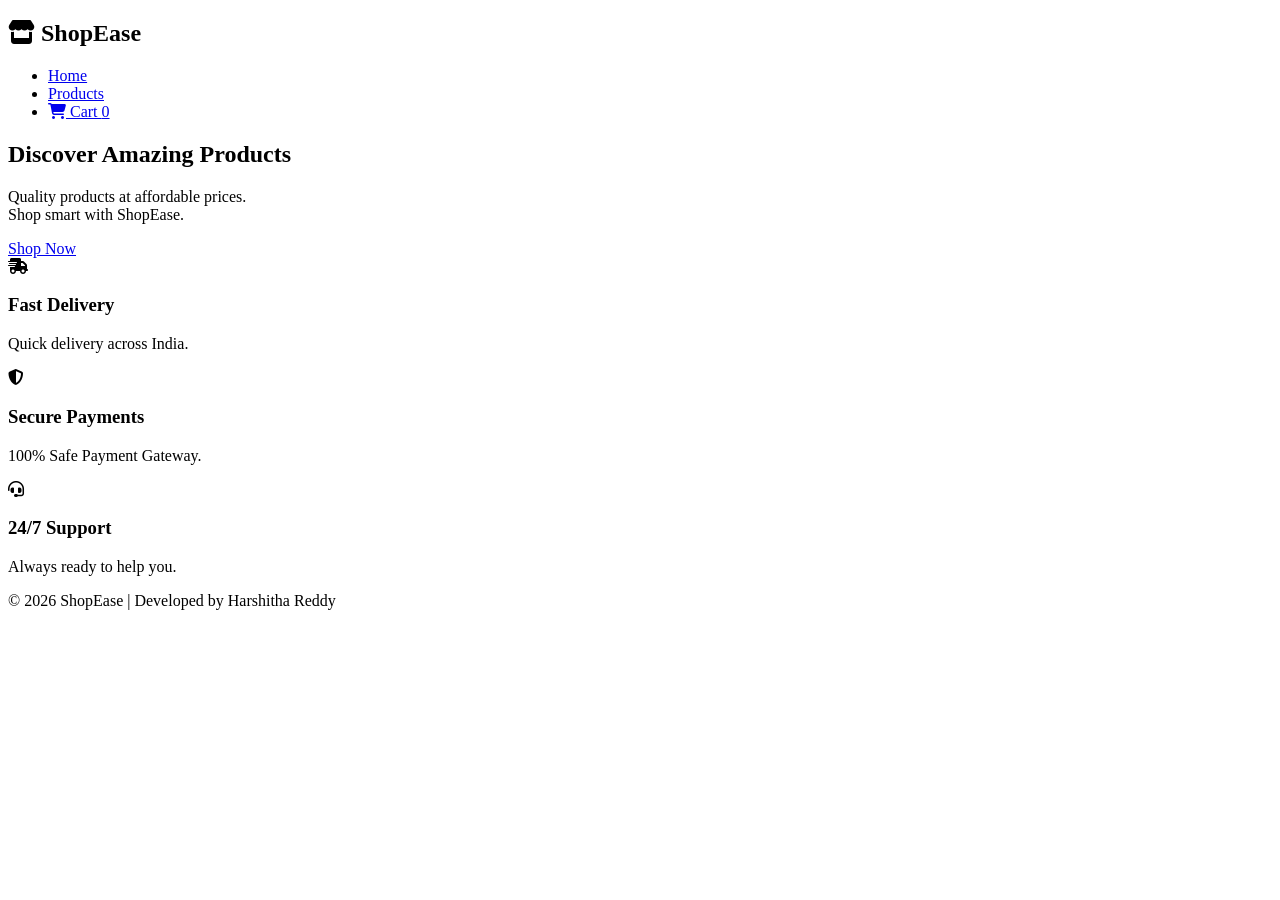
==== index.html @ 7ebd1634 "Add files via upload" ====
<!DOCTYPE html>
<html lang="en">
<head>
    <meta charset="UTF-8">
    <meta name="viewport" content="width=device-width, initial-scale=1.0">
    <title>ShopEase | Modern E-Commerce Store</title>

    <link rel="stylesheet" href="css/style.css">

    <!-- Google Font -->
    <link rel="preconnect" href="https://fonts.googleapis.com">
    <link rel="preconnect" href="https://fonts.gstatic.com" crossorigin>
    <link href="https://fonts.googleapis.com/css2?family=Poppins:wght@300;400;500;600;700&display=swap" rel="stylesheet">

    <!-- Font Awesome -->
    <link rel="stylesheet"
    href="https://cdnjs.cloudflare.com/ajax/libs/font-awesome/6.5.2/css/all.min.css">
</head>

<body>

<header>

<nav class="navbar">

<h2 class="logo">
    <i class="fa-solid fa-store"></i>
    ShopEase
</h2>

<ul class="nav-links">

    <li><a href="index.html">Home</a></li>

    <li><a href="products.html">Products</a></li>

    <li>
    <a href="cart.html" class="cart-link">
        <i class="fa-solid fa-cart-shopping"></i>
        Cart
        <span class="cart-badge" id="cartCount">0</span>
    </a>
    </li>

</ul>

</nav>

</header>

<section class="hero">

<div class="hero-content">

<h1>Discover Amazing Products</h1>

<p>
Quality products at affordable prices.<br>
Shop smart with ShopEase.
</p>

<a href="products.html" class="btn">
Shop Now
</a>

</div>

</section>

<section class="features">

<div class="feature">

<i class="fa-solid fa-truck-fast"></i>

<h3>Fast Delivery</h3>

<p>Quick delivery across India.</p>

</div>

<div class="feature">

<i class="fa-solid fa-shield-halved"></i>

<h3>Secure Payments</h3>

<p>100% Safe Payment Gateway.</p>

</div>

<div class="feature">

<i class="fa-solid fa-headset"></i>

<h3>24/7 Support</h3>

<p>Always ready to help you.</p>

</div>

</section>

<footer class="footer">
    <p>© 2026 ShopEase | Developed by Harshitha Reddy</p>
</footer>

<script src="js/script.js"></script>

</body>
</html>
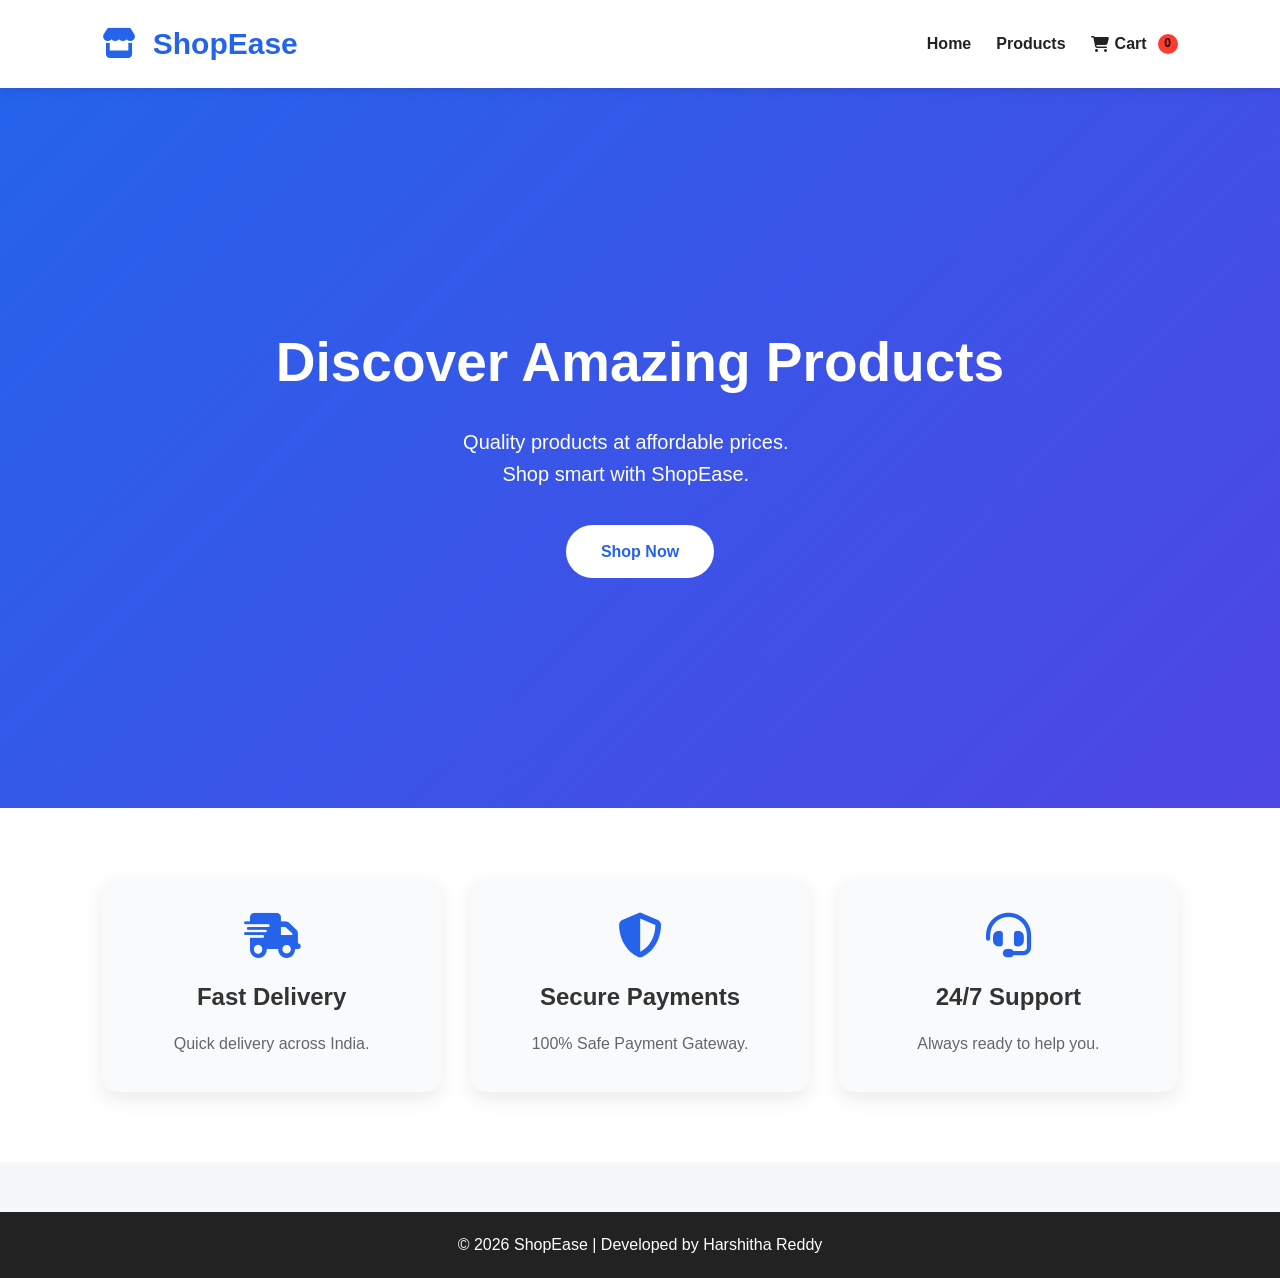
==== commit 5db921d1: "Update index.html" ====
--- a/index.html
+++ b/index.html
@@ -5,7 +5,7 @@
     <meta name="viewport" content="width=device-width, initial-scale=1.0">
     <title>ShopEase | Modern E-Commerce Store</title>
 
-    <link rel="stylesheet" href="css/style.css">
+    <link rel="stylesheet" href="style.css">
 
     <!-- Google Font -->
     <link rel="preconnect" href="https://fonts.googleapis.com">
@@ -105,7 +105,7 @@
     <p>© 2026 ShopEase | Developed by Harshitha Reddy</p>
 </footer>
 
-<script src="js/script.js"></script>
+<script src="script.js"></script>
 
 </body>
-</html>+</html>
--- a/style.css
+++ b/style.css
@@ -0,0 +1,390 @@
+/* Google Font */
+* {
+    margin: 0;
+    padding: 0;
+    box-sizing: border-box;
+}
+
+body {
+    font-family: 'Poppins', sans-serif;
+    background: #f5f7fb;
+    color: #333;
+    line-height: 1.6;
+}
+
+/* Navigation */
+
+.navbar {
+    display: flex;
+    justify-content: space-between;
+    align-items: center;
+    padding: 20px 8%;
+    background: #ffffff;
+    box-shadow: 0 2px 10px rgba(0,0,0,0.1);
+    position: sticky;
+    top: 0;
+}
+
+.logo {
+    color: #2563eb;
+    font-size: 30px;
+}
+
+.logo i {
+    margin-right: 8px;
+}
+
+.nav-links {
+    display: flex;
+    list-style: none;
+    gap: 30px;
+}
+
+.nav-links a {
+    text-decoration: none;
+    color: #333;
+    font-weight: 500;
+    transition: .3s;
+}
+
+.nav-links a:hover {
+    color: #2563eb;
+}
+
+/* Hero Section */
+
+.hero {
+    height: 80vh;
+    display: flex;
+    justify-content: center;
+    align-items: center;
+    text-align: center;
+    padding: 30px;
+    background: linear-gradient(135deg,#2563eb,#4f46e5);
+    color: white;
+}
+
+.hero-content h1 {
+    font-size: 55px;
+    margin-bottom: 20px;
+}
+
+.hero-content p {
+    font-size: 20px;
+    margin-bottom: 35px;
+    max-width: 700px;
+}
+/* Button */
+
+.btn{
+    display:inline-block;
+    background:#ffffff;
+    color:#2563eb;
+    padding:14px 35px;
+    border-radius:50px;
+    text-decoration:none;
+    font-weight:600;
+    transition:0.3s;
+}
+
+.btn:hover{
+    background:#111827;
+    color:#ffffff;
+    transform:translateY(-3px);
+}
+
+/* Features Section */
+
+.features{
+    display:grid;
+    grid-template-columns:repeat(auto-fit,minmax(250px,1fr));
+    gap:30px;
+    padding:70px 8%;
+    background:#ffffff;
+}
+
+.feature{
+    background:#f8fafc;
+    padding:35px;
+    text-align:center;
+    border-radius:15px;
+    box-shadow:0 8px 20px rgba(0,0,0,0.08);
+    transition:0.3s;
+}
+
+.feature:hover{
+    transform:translateY(-8px);
+}
+
+.feature i{
+    font-size:45px;
+    color:#2563eb;
+    margin-bottom:20px;
+}
+
+.feature h3{
+    margin-bottom:15px;
+    font-size:24px;
+}
+
+.feature p{
+    color:#666;
+}
+
+/* Footer */
+
+footer{
+    background:#111827;
+    color:white;
+    text-align:center;
+    padding:25px;
+    font-size:16px;
+}
+
+/* Responsive Design */
+
+@media(max-width:768px){
+
+.navbar{
+    flex-direction:column;
+    gap:20px;
+}
+
+.nav-links{
+    flex-direction:column;
+    align-items:center;
+    gap:15px;
+}
+
+.hero{
+    height:auto;
+    padding:80px 20px;
+}
+
+.hero-content h1{
+    font-size:38px;
+}
+
+.hero-content p{
+    font-size:18px;
+}
+
+.features{
+    padding:50px 20px;
+}
+}
+/* Products Page */
+
+.products-section{
+    padding:80px 8%;
+}
+
+.products-section h1{
+    text-align:center;
+    margin-bottom:40px;
+    font-size:40px;
+}
+
+.products-container{
+    display:grid;
+    grid-template-columns:repeat(auto-fit,minmax(250px,1fr));
+    gap:30px;
+}
+
+.product-card{
+    background:white;
+    padding:20px;
+    border-radius:15px;
+    text-align:center;
+    box-shadow:0 5px 15px rgba(0,0,0,0.1);
+}
+
+.product-card img{
+    width:100%;
+    height:250px;
+    object-fit:contain;
+    margin-bottom:15px;
+}
+
+.product-card h3{
+    margin:15px 0;
+}
+
+.product-card p{
+    font-size:20px;
+    color:#2563eb;
+    margin-bottom:15px;
+}
+
+.product-card button{
+    background:#2563eb;
+    color:white;
+    border:none;
+    padding:12px 20px;
+    border-radius:8px;
+    cursor:pointer;
+}
+/* Search Box */
+
+.search-box{
+
+width:100%;
+max-width:500px;
+
+display:block;
+
+margin:30px auto;
+
+padding:15px;
+
+font-size:18px;
+
+border-radius:10px;
+
+border:2px solid #2563eb;
+
+outline:none;
+}
+
+.search-box:focus{
+
+box-shadow:0 0 10px rgba(37,99,235,.3);
+
+}
+/* Cart */
+
+.cart-page{
+    max-width:900px;
+    margin:auto;
+    padding:30px;
+}
+
+.cart-item{
+    display:flex;
+    justify-content:space-between;
+    align-items:center;
+    background:#fff;
+    padding:15px;
+    margin:15px 0;
+    border-radius:10px;
+    box-shadow:0 0 10px rgba(0,0,0,.1);
+}
+
+.cart-item img{
+    width:80px;
+    height:80px;
+    object-fit:cover;
+    border-radius:8px;
+}
+
+.cart-details{
+    flex:1;
+    margin-left:20px;
+}
+
+.cart-details h3{
+    margin-bottom:5px;
+}
+
+.cart-price{
+    font-weight:bold;
+    color:#2c3e50;
+}
+
+.remove-btn{
+    background:red;
+    color:white;
+    border:none;
+    padding:8px 15px;
+    border-radius:5px;
+    cursor:pointer;
+}
+
+#checkoutBtn{
+    padding:12px 25px;
+    border:none;
+    background:green;
+    color:white;
+    font-size:18px;
+    border-radius:6px;
+    cursor:pointer;
+}
+.quantity-box{
+    display:flex;
+    align-items:center;
+    gap:10px;
+    margin:10px 0;
+}
+
+.quantity-box button{
+    width:35px;
+    height:35px;
+    border:none;
+    background:#007bff;
+    color:white;
+    font-size:18px;
+    border-radius:5px;
+    cursor:pointer;
+}
+
+.quantity-box span{
+    font-size:18px;
+    font-weight:bold;
+}
+.footer{
+    background:#222;
+    color:white;
+    text-align:center;
+    padding:20px;
+    margin-top:50px;
+    font-size:16px;
+}
+/* Cart Badge */
+
+.cart-badge{
+    background:#ff4757;
+    color:white;
+    padding:3px 8px;
+    border-radius:50%;
+    font-size:12px;
+    font-weight:bold;
+    margin-left:5px;
+}
+
+/* Navigation Links */
+
+.nav-links{
+    display:flex;
+    gap:25px;
+    list-style:none;
+}
+
+.nav-links a{
+    display:flex;
+    align-items:center;
+    gap:6px;
+    text-decoration:none;
+    color:#222;          /* Black text */
+    font-weight:600;
+    transition:0.3s;
+}
+
+.nav-links a:hover{
+    color:#007bff;
+}
+
+/* Cart Badge */
+
+.cart-badge{
+    background:#ff3b30;
+    color:black;
+    min-width:20px;
+    height:20px;
+    border-radius:50%;
+    display:flex;
+    align-items:center;
+    justify-content:center;
+    font-size:12px;
+    font-weight:bold;
+    padding:2px;
+}
